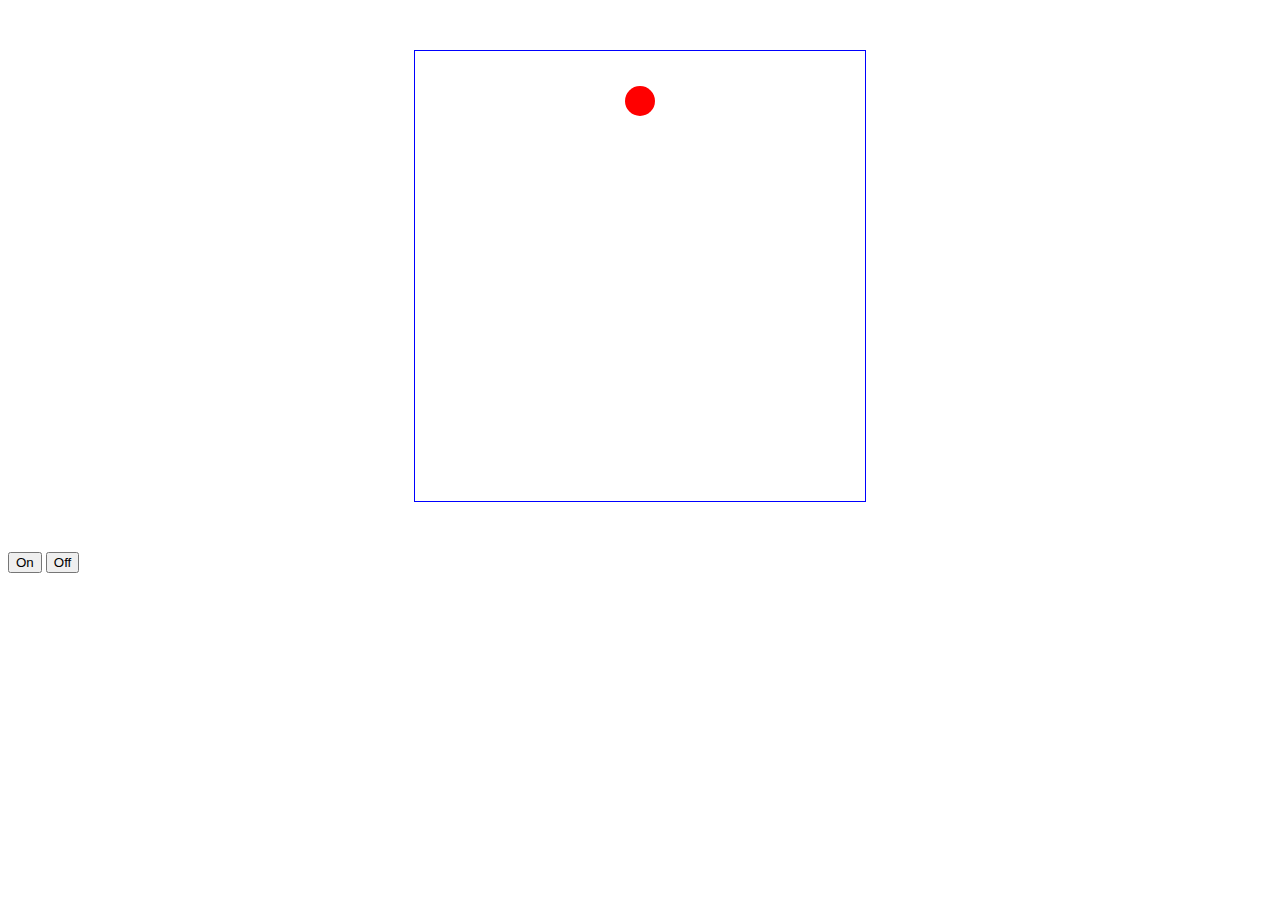
==== index.html @ 892895b9 "turn gravity on/off." ====
<!DOCTYPE html>
<html>
<head>
  <link rel="stylesheet" type="text/css" href="css/soundbox.css">
  <script src="js/jquery-1.11.1.js"></script>
  </head>
<body>
  <canvas id="canvas"></canvas>
  <button id="gravOnButton">On</button>
  <button id="gravOffButton">Off</button>
  <script src="js/soundbox.js"></script>




</body>
</html>
---- css/soundbox.css ----
/* Some basic styling */
#canvas {
  display: block;
  border: 1px solid blue;
  margin: 50px auto;
}
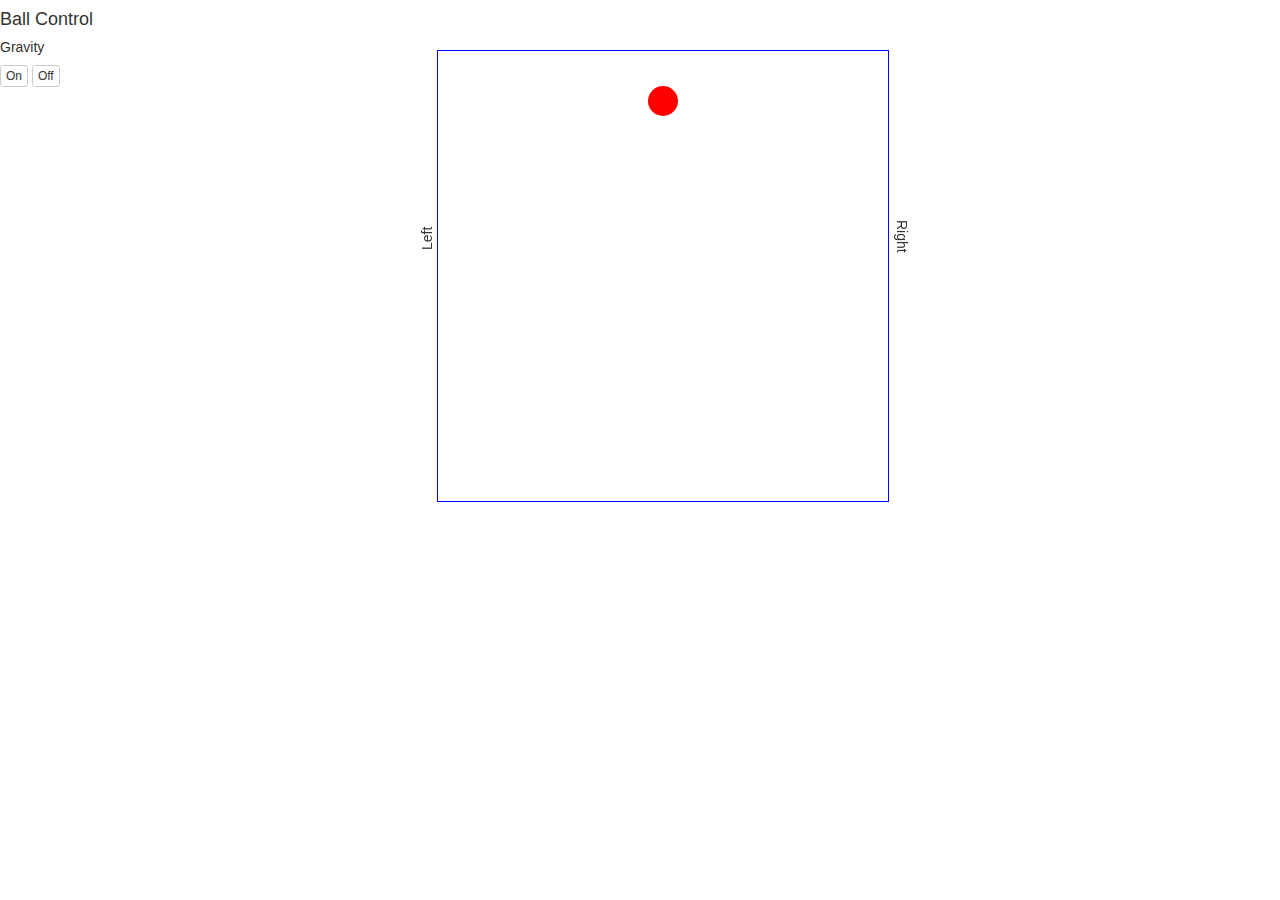
==== commit a2ca1740: "Add css niceness" ====
--- a/index.html
+++ b/index.html
@@ -1,17 +1,40 @@
 <!DOCTYPE html>
 <html>
 <head>
+  <link href="css/bootstrap.css" rel="stylesheet" type="text/css">
   <link rel="stylesheet" type="text/css" href="css/soundbox.css">
   <script src="js/jquery-1.11.1.js"></script>
-  </head>
+</head>
+
 <body>
-  <canvas id="canvas"></canvas>
-  <button id="gravOnButton">On</button>
-  <button id="gravOffButton">Off</button>
+  <div class="row">
+    <div class="col-md-4">
+      <h4>Ball Control</h4>
+      <h5>Gravity</h5>
+      <button type="button" class="btn btn-default btn-xs" id="gravOnButton">On</button>
+      <button type="button" class="btn btn-default btn-xs" id="gravOffButton">Off</button>
+    </div>
+    <div class="col-md-4" id="middle-col">
+      <div id="left-label">Left</div>
+      <canvas id="canvas"></canvas>
+      <div id="right-label">Right</div>
+    </div>
+  </div>
   <script src="js/soundbox.js"></script>
+</body>
+</html>
+
+<div id="container">
+  <div class="top left"></div>
+  <div class="top right"></div>
+  <div class="bottom left"></div>
+  <div class="bottom right"></div>
+</div>
 
 
 
 
-</body>
-</html>
+
+
+
+
--- a/css/soundbox.css
+++ b/css/soundbox.css
@@ -1,6 +1,33 @@
-/* Some basic styling */
 #canvas {
   display: block;
   border: 1px solid blue;
   margin: 50px auto;
 }
+
+#middle-col {
+  position:relative;
+}
+
+#left-label {
+  width: 50px;
+  height: 50px;
+  position: absolute;
+  left: -5px;
+  top: 200px;
+  -ms-transform: rotate(-90deg); /* IE 9 */
+  -webkit-transform: rotate(-90deg); /* Chrome, Safari, Opera */
+  transform: rotate(-90deg);
+}
+
+#right-label {
+  width: 50px;
+  height: 50px;
+  position: absolute;
+  left: 440px;
+  top: 220px;
+  -ms-transform: rotate(90deg); /* IE 9 */
+  -webkit-transform: rotate(90deg); /* Chrome, Safari, Opera */
+  transform: rotate(90deg);
+}
+
+
